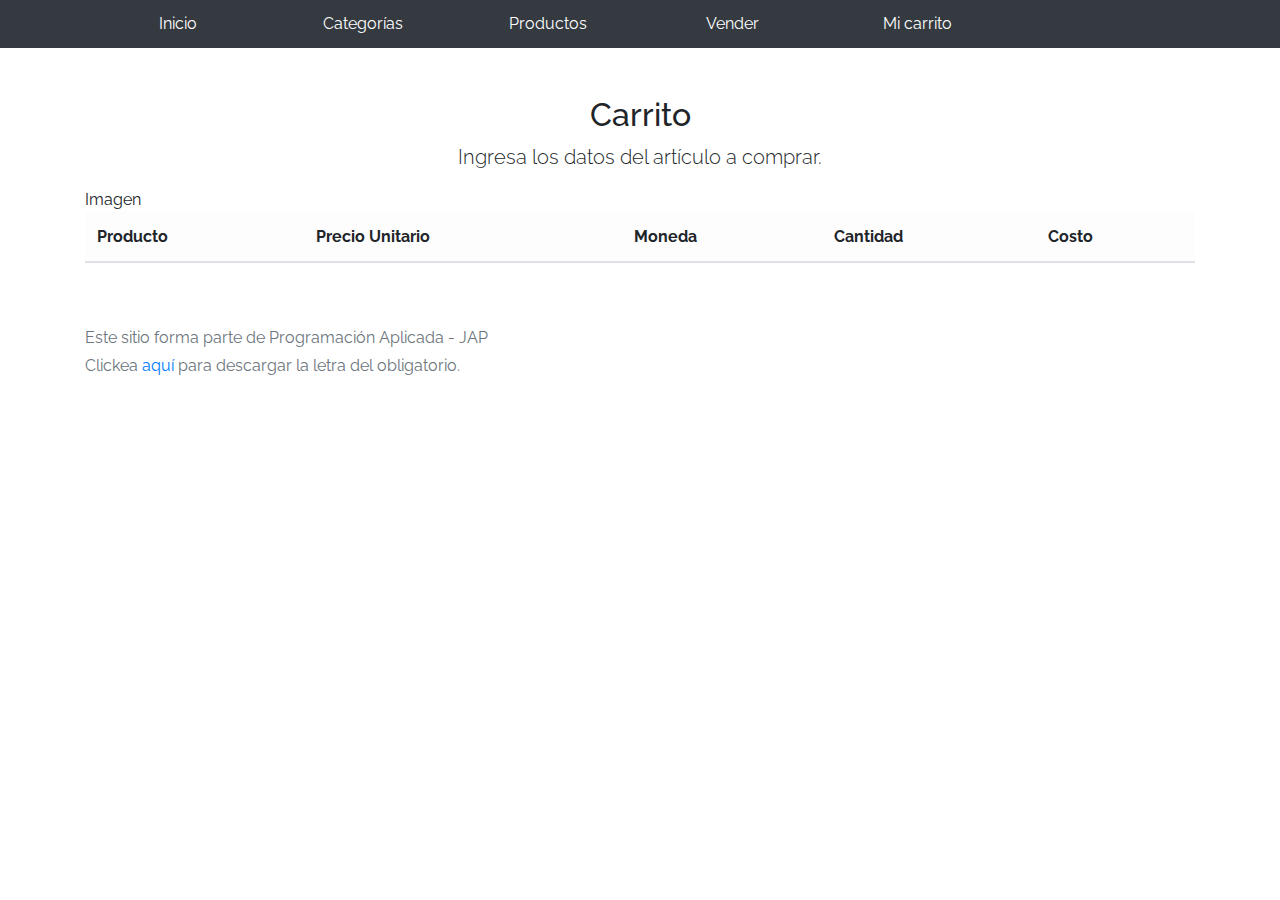
==== cart.html @ 3caa2488 "cambios de segunda entrega" ====
<!DOCTYPE html>
<html lang="en"><head><meta http-equiv="Content-Type" content="text/html; charset=UTF-8">
    
    <meta name="viewport" content="width=device-width, initial-scale=1, shrink-to-fit=no">
    <meta name="description" content="">
    <meta name="author" content="Mark Otto, Jacob Thornton, and Bootstrap contributors">
    <title>eMercado - Todo lo que busques está aquí</title>

    <link rel="canonical" href="https://getbootstrap.com/docs/4.3/examples/album/">
    <link href="https://fonts.googleapis.com/css?family=Raleway:300,300i,400,400i,700,700i,900,900i" rel="stylesheet">

    <style>
      .bd-placeholder-img {
        font-size: 1.125rem;
        text-anchor: middle;
        -webkit-user-select: none;
        -moz-user-select: none;
        -ms-user-select: none;
        user-select: none;
      }

      @media (min-width: 768px) {
        .bd-placeholder-img-lg {
          font-size: 3.5rem;
        }
      }
    </style>
    <link href="css/bootstrap.min.css" rel="stylesheet">
    <link href="css/styles.css" rel="stylesheet">
    <link href="css/dropzone.css" rel="stylesheet">
  </head>
  <body>
      <nav class="navbar navbar-dark navbar-expand-lg site-header   sticky-top py-1 bg-dark">
          <div class="container">
              <button class="navbar-toggler" type="button" data-toggle="collapse" data-target="#navbarSupportedContent" aria-controls="navbarSupportedContent" aria-expanded="false" aria-label="Toggle navigation">
                <span class="navbar-toggler-icon"></span>
              </button>
              <div class="collapse navbar-collapse" id="navbarSupportedContent">
                <ul class="navbar-nav mr-auto mt-2 mt-lg-0">
                  <li class="nav-item">
                      <a class="nav-link" href="index.html">Inicio</a>
                  </li>
                  <li class="nav-item">
                      <a class="nav-link" href="categories.html">Categorías</a>
                  </li>
                  <li class="nav-item">
                      <a class="nav-link" href="products.html">Productos</a>
                  </li>
                  <li class="nav-item">
                      <a class="nav-link" href="sell.html">Vender</a>
                  </li>
                  <li class="nav-item">
                      <a class="nav-link" href="cart.html">Mi carrito</a>
                  </li>
                  <li class="nav-item" id="usuario"></li>
                  </ul>
              </div>
          </div>
        </nav>
    <main role="main">
		<div class="container mt-5">
      <div class="text-center">
        <h2>Carrito</h2>
        <p class="lead">Ingresa los datos del artículo a comprar.</p>
      </div>
      <table class="table">
        <thead class="table-light">
          <tr>
            <th>Producto</th>
            <th>Precio Unitario</th>
            <th>Moneda</th>
            <th>Cantidad</th>
            <th>Costo</th>
          </tr>
          <tbody>
            <tr>
              <tb src="img.tree1">Imagen</tb>
              <tb></tb>
              <tb></tb>
              <tb></tb>
            </tr>
          </tbody>
        </thead>
      </table>
		</div>
    </main>
      <footer class="text-muted">
        <div class="container">
            <p>Este sitio forma parte de Programación Aplicada - JAP</p>
            <p>Clickea <a target="_blank" href="Letra.pdf">aquí</a> para descargar la letra del obligatorio.</p>
        </div>
      </footer>
      <div class="modal fade" tabindex="-1" role="dialog" id="contidionsModal">
        <div class="modal-dialog" role="document">
          <div class="modal-content">
            <div class="modal-header">
              <h5 class="modal-title">Forma de pago</h5>
              <button type="button" class="close" data-dismiss="modal" aria-label="Close">
                <span aria-hidden="true">&times;</span>
              </button>
            </div>
            <div class="modal-body">
              <div class="container">
                  <div class="row">
                    <div class="custom-control custom-radio">
                      <input id="creditCardPaymentRadio" name="paymentType" type="radio" class="custom-control-input">
                      <label class="custom-control-label" for="creditCardPaymentRadio">Tarjeta de crédito</label>
                    </div>
                  </div>
                  <hr>
                  <div class="row">
                    <div class="col-md-6 mb-3">
                      <label for="shippingStreet">Número de tarjeta</label>
                      <input type="text" class="form-control" id="creditCardNumber" placeholder="" value="" >
                      <div class="invalid-feedback">
                        Ingresa un número de tarjeta
                      </div>
                    </div>
                    <div class="col-md-4 mb-3">
                      <label for="shippingStreetNumber">Código de seg.</label>
                      <input type="number" class="form-control" id="creditCardSecurityCode" placeholder="" value="" >
                      <div class="invalid-feedback">
                        Ingresa el código de seguridad
                      </div>
                    </div>
                  </div>
                  <div class="row">
                      <div class="col-md-6 mb-3">
                        <label for="dueDate">Vencimiento (MM/AA)</label>
                        <input type="text" class="form-control" id="dueDate" placeholder="" value="" >
                        <div class="invalid-feedback">
                          Ingresa la fecha de vencimiento
                        </div>
                      </div>
                  </div>
                  <div class="row">
                    <div class="custom-control custom-radio">
                      <input id="bankingRadio" name="paymentType" type="radio" class="custom-control-input">
                      <label class="custom-control-label" for="bankingRadio">Transferencia bancaria</label>
                    </div>
                  </div>
                  <hr>
                  <div class="row">
                    <div class="col-md-6 mb-3">
                      <label for="bankAccountNumber">Número de cuenta</label>
                      <input type="text" class="form-control" id="bankAccountNumber" placeholder="" value="" >
                      <div class="invalid-feedback">
                        Ingresa un número de cuenta
                      </div>
                    </div>
              </div>
            </div>
            <div class="modal-footer">
              <button type="button" class="btn btn-primary" data-dismiss="modal">Cerrar</button>
            </div>
          </div>
        </div>
      </div>
      <div id="spinner-wrapper"><div class="lds-ring"><div></div><div></div><div></div><div></div></div></div>
      <script src="js/vendor/jquery-3.4.1.min.js"></script>
      <script src="js/vendor/bootstrap.bundle.min.js"></script>
      <script src="js/vendor/bootbox.min.js"></script>
      <script src="js/init.js"></script>
      <script src="js/cart.js"></script>
    </body>
</html>
---- css/styles.css ----
.jumbotron, .card-body, .container, .site-header{
    font-family: 'Raleway', serif !important;
}

.jumbotron .display-4{
    font-weight: bold;
}

.jumbotron {
  height: 50vh;
  padding: 5em inherit;
  margin-bottom: 0;
  background-color: #53C0FB;
  background: url('../img/cover_back.png');
  background-size: cover;
  background-position: center;
  background-repeat: no-repeat;
  color: black;
  font-weight: bold;
}

@media (min-width: 768px) {
  .jumbotron {
    padding-top: 6rem;
    padding-bottom: 6rem;
  }
}

.jumbotron p:last-child {
  margin-bottom: 0;
}

.jumbotron-heading {
  font-weight: 300;
}

.jumbotron .container {
  max-width: 40rem;
  background-color: rgba(255, 255, 255, 0.5);
  border-radius: 10px;
  text-shadow: 1px 1px 2px grey;
}

.jumbotron .lead{
  font-size: 38px;
}

footer {
  padding-top: 3rem;
  padding-bottom: 3rem;
}

footer p {
  margin-bottom: .25rem;
}

.site-header a {
  color: white;
  transition: ease-in-out color .15s;
}

.dropzone{
  border: 2px dashed #0087F7;
  border-radius: 5px;
  background: white;
}

.lds-ring {
  display: inline-block;
  position: relative;
  width: 64px;
  height: 64px;
  top:50%;
  left: 50%;
}
.lds-ring div {
  box-sizing: border-box;
  display: block;
  position: absolute;
  width: 51px;
  height: 51px;
  margin: 6px;
  border: 6px solid #fff;
  border-radius: 50%;
  animation: lds-ring 1.2s cubic-bezier(0.5, 0, 0.5, 1) infinite;
  border-color: #fff transparent transparent transparent;
}
.lds-ring div:nth-child(1) {
  animation-delay: -0.45s;
}
.lds-ring div:nth-child(2) {
  animation-delay: -0.3s;
}
.lds-ring div:nth-child(3) {
  animation-delay: -0.15s;
}
@keyframes lds-ring {
  0% {
    transform: rotate(0deg);
  }
  100% {
    transform: rotate(360deg);
  }
}

#spinner-wrapper{
  position: fixed;
  background-color: rgba(0,0,0,0.5);
  width:100%;
  height: 100%;
  top:0;
  left:0;
  z-index: 1021;
  display: none;
}

a.custom-card,
a.custom-card:hover {
  color: inherit;
  text-decoration: inherit;
}

.navbar-dark .navbar-nav .nav-link{
  color: white;
}

.navbar-nav{
  width:100%;
}

@media (min-width : 992px){
  .navbar-nav .nav-item{
    width: 20%;
    text-align: center;
  }
}
---- css/dropzone.css ----
/*
 * The MIT License
 * Copyright (c) 2012 Matias Meno <m@tias.me>
 */
.dropzone, .dropzone * {
  box-sizing: border-box; }

.dropzone {
  position: relative; }
  .dropzone .dz-preview {
    position: relative;
    display: inline-block;
    width: 120px;
    margin: 0.5em; }
    .dropzone .dz-preview .dz-progress {
      display: block;
      height: 15px;
      border: 1px solid #aaa; }
      .dropzone .dz-preview .dz-progress .dz-upload {
        display: block;
        height: 100%;
        width: 0;
        background: green; }
    .dropzone .dz-preview .dz-error-message {
      color: red;
      display: none; }
    .dropzone .dz-preview.dz-error .dz-error-message, .dropzone .dz-preview.dz-error .dz-error-mark {
      display: block; }
    .dropzone .dz-preview.dz-success .dz-success-mark {
      display: block; }
    .dropzone .dz-preview .dz-error-mark, .dropzone .dz-preview .dz-success-mark {
      position: absolute;
      display: none;
      left: 30px;
      top: 30px;
      width: 54px;
      height: 58px;
      left: 50%;
      margin-left: -27px; }

@-webkit-keyframes passing-through {
  0% {
    opacity: 0;
    -webkit-transform: translateY(40px);
    -moz-transform: translateY(40px);
    -ms-transform: translateY(40px);
    -o-transform: translateY(40px);
    transform: translateY(40px); }
  30%, 70% {
    opacity: 1;
    -webkit-transform: translateY(0px);
    -moz-transform: translateY(0px);
    -ms-transform: translateY(0px);
    -o-transform: translateY(0px);
    transform: translateY(0px); }
  100% {
    opacity: 0;
    -webkit-transform: translateY(-40px);
    -moz-transform: translateY(-40px);
    -ms-transform: translateY(-40px);
    -o-transform: translateY(-40px);
    transform: translateY(-40px); } }
@-moz-keyframes passing-through {
  0% {
    opacity: 0;
    -webkit-transform: translateY(40px);
    -moz-transform: translateY(40px);
    -ms-transform: translateY(40px);
    -o-transform: translateY(40px);
    transform: translateY(40px); }
  30%, 70% {
    opacity: 1;
    -webkit-transform: translateY(0px);
    -moz-transform: translateY(0px);
    -ms-transform: translateY(0px);
    -o-transform: translateY(0px);
    transform: translateY(0px); }
  100% {
    opacity: 0;
    -webkit-transform: translateY(-40px);
    -moz-transform: translateY(-40px);
    -ms-transform: translateY(-40px);
    -o-transform: translateY(-40px);
    transform: translateY(-40px); } }
@keyframes passing-through {
  0% {
    opacity: 0;
    -webkit-transform: translateY(40px);
    -moz-transform: translateY(40px);
    -ms-transform: translateY(40px);
    -o-transform: translateY(40px);
    transform: translateY(40px); }
  30%, 70% {
    opacity: 1;
    -webkit-transform: translateY(0px);
    -moz-transform: translateY(0px);
    -ms-transform: translateY(0px);
    -o-transform: translateY(0px);
    transform: translateY(0px); }
  100% {
    opacity: 0;
    -webkit-transform: translateY(-40px);
    -moz-transform: translateY(-40px);
    -ms-transform: translateY(-40px);
    -o-transform: translateY(-40px);
    transform: translateY(-40px); } }
@-webkit-keyframes slide-in {
  0% {
    opacity: 0;
    -webkit-transform: translateY(40px);
    -moz-transform: translateY(40px);
    -ms-transform: translateY(40px);
    -o-transform: translateY(40px);
    transform: translateY(40px); }
  30% {
    opacity: 1;
    -webkit-transform: translateY(0px);
    -moz-transform: translateY(0px);
    -ms-transform: translateY(0px);
    -o-transform: translateY(0px);
    transform: translateY(0px); } }
@-moz-keyframes slide-in {
  0% {
    opacity: 0;
    -webkit-transform: translateY(40px);
    -moz-transform: translateY(40px);
    -ms-transform: translateY(40px);
    -o-transform: translateY(40px);
    transform: translateY(40px); }
  30% {
    opacity: 1;
    -webkit-transform: translateY(0px);
    -moz-transform: translateY(0px);
    -ms-transform: translateY(0px);
    -o-transform: translateY(0px);
    transform: translateY(0px); } }
@keyframes slide-in {
  0% {
    opacity: 0;
    -webkit-transform: translateY(40px);
    -moz-transform: translateY(40px);
    -ms-transform: translateY(40px);
    -o-transform: translateY(40px);
    transform: translateY(40px); }
  30% {
    opacity: 1;
    -webkit-transform: translateY(0px);
    -moz-transform: translateY(0px);
    -ms-transform: translateY(0px);
    -o-transform: translateY(0px);
    transform: translateY(0px); } }
@-webkit-keyframes pulse {
  0% {
    -webkit-transform: scale(1);
    -moz-transform: scale(1);
    -ms-transform: scale(1);
    -o-transform: scale(1);
    transform: scale(1); }
  10% {
    -webkit-transform: scale(1.1);
    -moz-transform: scale(1.1);
    -ms-transform: scale(1.1);
    -o-transform: scale(1.1);
    transform: scale(1.1); }
  20% {
    -webkit-transform: scale(1);
    -moz-transform: scale(1);
    -ms-transform: scale(1);
    -o-transform: scale(1);
    transform: scale(1); } }
@-moz-keyframes pulse {
  0% {
    -webkit-transform: scale(1);
    -moz-transform: scale(1);
    -ms-transform: scale(1);
    -o-transform: scale(1);
    transform: scale(1); }
  10% {
    -webkit-transform: scale(1.1);
    -moz-transform: scale(1.1);
    -ms-transform: scale(1.1);
    -o-transform: scale(1.1);
    transform: scale(1.1); }
  20% {
    -webkit-transform: scale(1);
    -moz-transform: scale(1);
    -ms-transform: scale(1);
    -o-transform: scale(1);
    transform: scale(1); } }
@keyframes pulse {
  0% {
    -webkit-transform: scale(1);
    -moz-transform: scale(1);
    -ms-transform: scale(1);
    -o-transform: scale(1);
    transform: scale(1); }
  10% {
    -webkit-transform: scale(1.1);
    -moz-transform: scale(1.1);
    -ms-transform: scale(1.1);
    -o-transform: scale(1.1);
    transform: scale(1.1); }
  20% {
    -webkit-transform: scale(1);
    -moz-transform: scale(1);
    -ms-transform: scale(1);
    -o-transform: scale(1);
    transform: scale(1); } }
#file-upload, #file-upload * {
  box-sizing: border-box; }

#file-upload {
  min-height: 150px;
  border: 2px dashed silver;
  border-radius: 5px;
  background: white;
margin-bottom: 10px;}
  #file-upload.dz-clickable {
    cursor: pointer; }
    #file-upload.dz-clickable * {
      cursor: default; }
    #file-upload.dz-clickable .dz-message, #file-upload.dz-clickable .dz-message * {
      cursor: pointer; }
  #file-upload.dz-started .dz-message {
    display: none; }
  #file-upload.dz-drag-hover {
    border-style: solid; }
    #file-upload.dz-drag-hover .dz-message {
      opacity: 0.5; }
  #file-upload .dz-message {
    text-align: center;
    margin: 4em 0; }
  #file-upload .dz-preview {
    position: relative;
    display: inline-block;
    vertical-align: top;
    margin: 16px;
    min-height: 100px; }
    #file-upload .dz-preview:hover {
      z-index: 1000; }
      #file-upload .dz-preview:hover .dz-details {
        opacity: 1; }
    #file-upload .dz-preview.dz-file-preview .dz-image {
      border-radius: 20px;
      background: #999;
      background: linear-gradient(to bottom, #eee, #ddd); }
    #file-upload .dz-preview.dz-file-preview .dz-details {
      opacity: 1; }
    #file-upload .dz-preview.dz-image-preview {
      background: white; }
      #file-upload .dz-preview.dz-image-preview .dz-details {
        -webkit-transition: opacity 0.2s linear;
        -moz-transition: opacity 0.2s linear;
        -ms-transition: opacity 0.2s linear;
        -o-transition: opacity 0.2s linear;
        transition: opacity 0.2s linear; }
    #file-upload .dz-preview .dz-remove {
      font-size: 14px;
      text-align: center;
      display: block;
      cursor: pointer;
      border: none; }
      #file-upload .dz-preview .dz-remove:hover {
        text-decoration: underline; }
    #file-upload .dz-preview:hover .dz-details {
      opacity: 1; }
    #file-upload .dz-preview .dz-details {
      z-index: 20;
      position: absolute;
      top: 0;
      left: 0;
      opacity: 0;
      font-size: 13px;
      min-width: 100%;
      max-width: 100%;
      padding: 2em 1em;
      text-align: center;
      color: rgba(0, 0, 0, 0.9);
      line-height: 150%; }
      #file-upload .dz-preview .dz-details .dz-size {
        margin-bottom: 1em;
        font-size: 16px; }
      #file-upload .dz-preview .dz-details .dz-filename {
        white-space: nowrap; }
        #file-upload .dz-preview .dz-details .dz-filename:hover span {
          border: 1px solid rgba(200, 200, 200, 0.8);
          background-color: rgba(255, 255, 255, 0.8); }
        #file-upload .dz-preview .dz-details .dz-filename:not(:hover) {
          overflow: hidden;
          text-overflow: ellipsis; }
          #file-upload .dz-preview .dz-details .dz-filename:not(:hover) span {
            border: 1px solid transparent; }
      #file-upload .dz-preview .dz-details .dz-filename span, #file-upload .dz-preview .dz-details .dz-size span {
        background-color: rgba(255, 255, 255, 0.4);
        padding: 0 0.4em;
        border-radius: 3px; }
    #file-upload .dz-preview:hover .dz-image img {
      -webkit-transform: scale(1.05, 1.05);
      -moz-transform: scale(1.05, 1.05);
      -ms-transform: scale(1.05, 1.05);
      -o-transform: scale(1.05, 1.05);
      transform: scale(1.05, 1.05);
      -webkit-filter: blur(8px);
      filter: blur(8px); }
    #file-upload .dz-preview .dz-image {
      border-radius: 20px;
      overflow: hidden;
      width: 120px;
      height: 120px;
      position: relative;
      display: block;
      z-index: 10; }
      #file-upload .dz-preview .dz-image img {
        display: block; }
    #file-upload .dz-preview.dz-success .dz-success-mark {
      -webkit-animation: passing-through 3s cubic-bezier(0.77, 0, 0.175, 1);
      -moz-animation: passing-through 3s cubic-bezier(0.77, 0, 0.175, 1);
      -ms-animation: passing-through 3s cubic-bezier(0.77, 0, 0.175, 1);
      -o-animation: passing-through 3s cubic-bezier(0.77, 0, 0.175, 1);
      animation: passing-through 3s cubic-bezier(0.77, 0, 0.175, 1); }
    #file-upload .dz-preview.dz-error .dz-error-mark {
      opacity: 1;
      -webkit-animation: slide-in 3s cubic-bezier(0.77, 0, 0.175, 1);
      -moz-animation: slide-in 3s cubic-bezier(0.77, 0, 0.175, 1);
      -ms-animation: slide-in 3s cubic-bezier(0.77, 0, 0.175, 1);
      -o-animation: slide-in 3s cubic-bezier(0.77, 0, 0.175, 1);
      animation: slide-in 3s cubic-bezier(0.77, 0, 0.175, 1); }
    #file-upload .dz-preview .dz-success-mark, #file-upload .dz-preview .dz-error-mark {
      pointer-events: none;
      opacity: 0;
      z-index: 500;
      position: absolute;
      display: block;
      top: 50%;
      left: 50%;
      margin-left: -27px;
      margin-top: -27px; }
      #file-upload .dz-preview .dz-success-mark svg, #file-upload .dz-preview .dz-error-mark svg {
        display: block;
        width: 54px;
        height: 54px; }
    #file-upload .dz-preview.dz-processing .dz-progress {
      opacity: 1;
      -webkit-transition: all 0.2s linear;
      -moz-transition: all 0.2s linear;
      -ms-transition: all 0.2s linear;
      -o-transition: all 0.2s linear;
      transition: all 0.2s linear; }
    #file-upload .dz-preview.dz-complete .dz-progress {
      opacity: 0;
      -webkit-transition: opacity 0.4s ease-in;
      -moz-transition: opacity 0.4s ease-in;
      -ms-transition: opacity 0.4s ease-in;
      -o-transition: opacity 0.4s ease-in;
      transition: opacity 0.4s ease-in; }
    #file-upload .dz-preview:not(.dz-processing) .dz-progress {
      -webkit-animation: pulse 6s ease infinite;
      -moz-animation: pulse 6s ease infinite;
      -ms-animation: pulse 6s ease infinite;
      -o-animation: pulse 6s ease infinite;
      animation: pulse 6s ease infinite; }
    #file-upload .dz-preview .dz-progress {
      opacity: 1;
      z-index: 1000;
      pointer-events: none;
      position: absolute;
      height: 16px;
      left: 50%;
      top: 50%;
      margin-top: -8px;
      width: 80px;
      margin-left: -40px;
      background: rgba(255, 255, 255, 0.9);
      -webkit-transform: scale(1);
      border-radius: 8px;
      overflow: hidden; }
      #file-upload .dz-preview .dz-progress .dz-upload {
        background: #333;
        background: linear-gradient(to bottom, #666, #444);
        position: absolute;
        top: 0;
        left: 0;
        bottom: 0;
        width: 0;
        -webkit-transition: width 300ms ease-in-out;
        -moz-transition: width 300ms ease-in-out;
        -ms-transition: width 300ms ease-in-out;
        -o-transition: width 300ms ease-in-out;
        transition: width 300ms ease-in-out; }
    #file-upload .dz-preview.dz-error .dz-error-message {
      display: block; }
    #file-upload .dz-preview.dz-error:hover .dz-error-message {
      opacity: 1;
      pointer-events: auto; }
    #file-upload .dz-preview .dz-error-message {
      pointer-events: none;
      z-index: 1000;
      position: absolute;
      display: block;
      display: none;
      opacity: 0;
      -webkit-transition: opacity 0.3s ease;
      -moz-transition: opacity 0.3s ease;
      -ms-transition: opacity 0.3s ease;
      -o-transition: opacity 0.3s ease;
      transition: opacity 0.3s ease;
      border-radius: 8px;
      font-size: 13px;
      top: 130px;
      left: -10px;
      width: 140px;
      background: #be2626;
      background: linear-gradient(to bottom, #be2626, #a92222);
      padding: 0.5em 1.2em;
      color: white; }
      #file-upload .dz-preview .dz-error-message:after {
        content: '';
        position: absolute;
        top: -6px;
        left: 64px;
        width: 0;
        height: 0;
        border-left: 6px solid transparent;
        border-right: 6px solid transparent;
        border-bottom: 6px solid #be2626; }

#file-upload .dz-preview.dz-error .dz-error-message, #file-upload .dz-preview.dz-error .dz-error-mark{
  display: none;
}
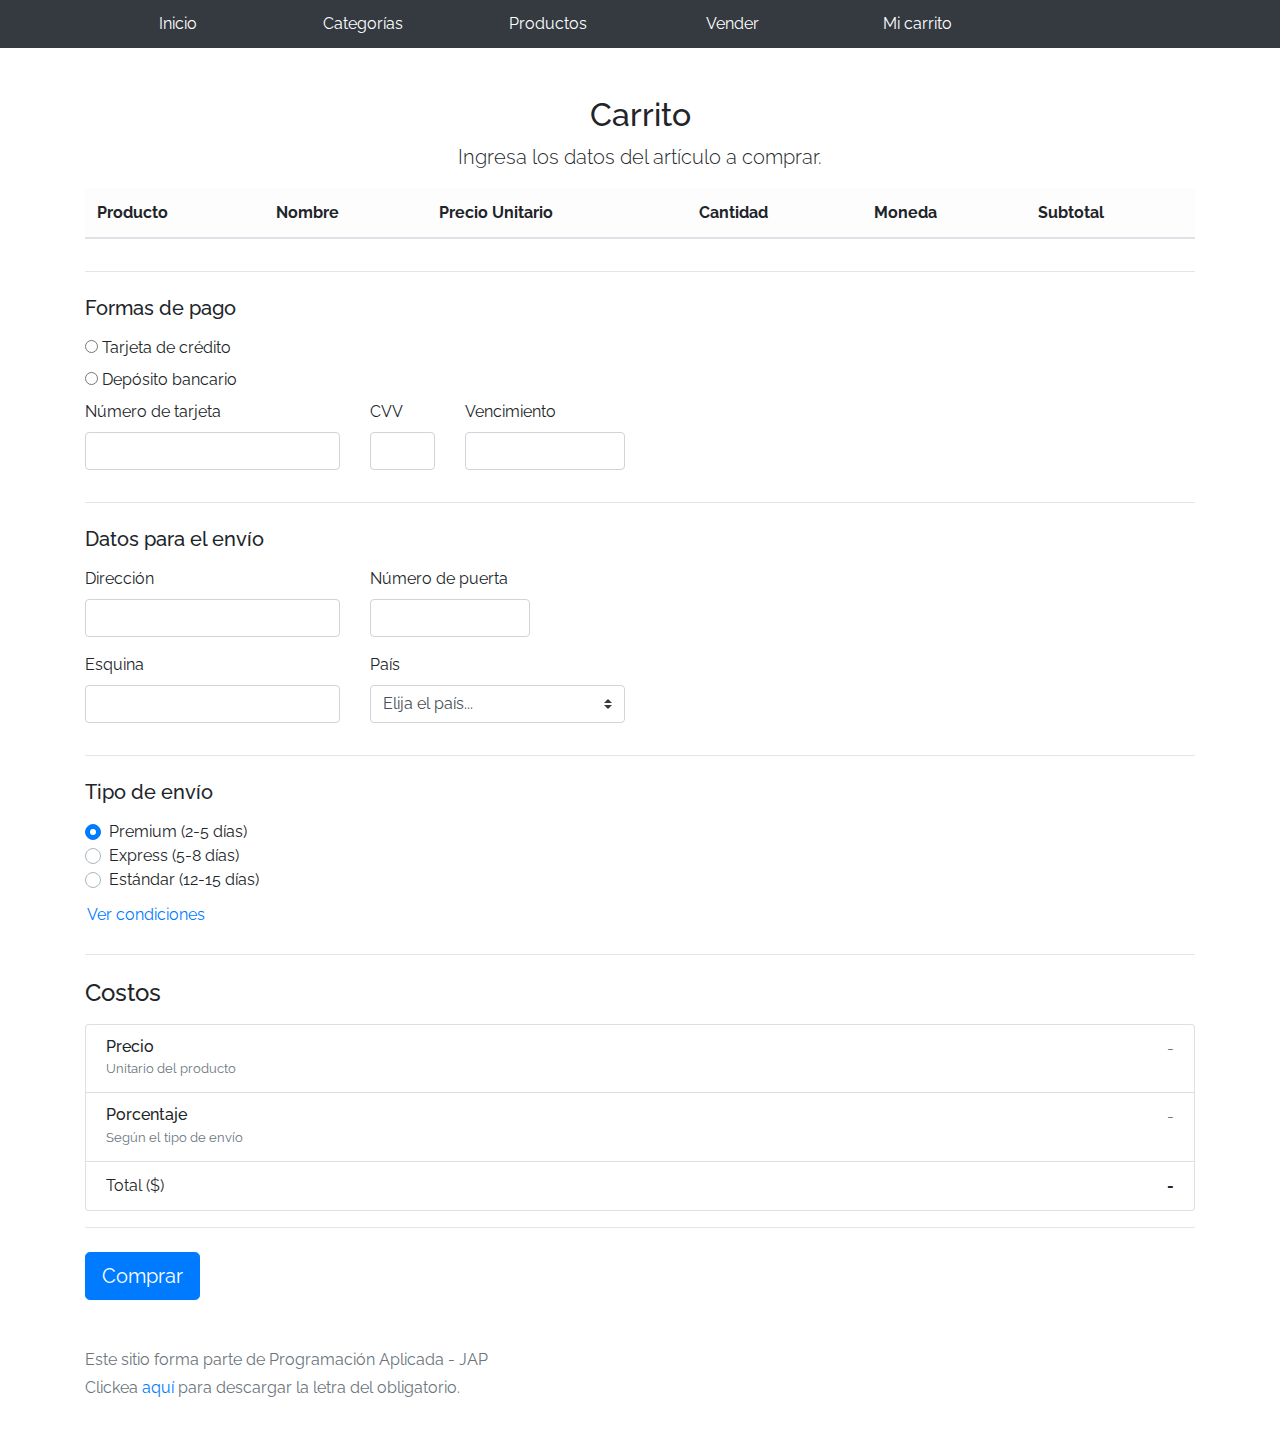
==== commit b2c4dc6a: "tercera entrega (carrito de compras)" ====
--- a/cart.html
+++ b/cart.html
@@ -67,23 +67,146 @@
         <thead class="table-light">
           <tr>
             <th>Producto</th>
+            <th>Nombre</th>
             <th>Precio Unitario</th>
+            <th>Cantidad</th>
             <th>Moneda</th>
-            <th>Cantidad</th>
-            <th>Costo</th>
+            <th>Subtotal</th>
           </tr>
-          <tbody>
-            <tr>
-              <tb src="img.tree1">Imagen</tb>
-              <tb></tb>
-              <tb></tb>
-              <tb></tb>
-            </tr>
+          <tbody id="infoTable">
+            
           </tbody>
         </thead>
       </table>
 		</div>
     </main>
+    <div class="container">
+              <div class="row">
+                </div>
+                <hr class="mb-4">
+                <h5 class="mb-3">Formas de pago</h5>
+                <div class="d-block my-3">
+                  <div>
+                    <input type="radio" name="pago" value="tar" required>
+                    <label>Tarjeta de crédito</label>
+                </div>
+                <div>
+                  <div>
+                    <input type="radio" name="pago" value="dep" required>
+                    <label>Depósito bancario</label>
+                    </div>
+                  </div>
+                  <div class="row">
+                  <div class="col-md-3 mb-3">
+                      <label for="zip">Número de tarjeta</label>
+                      <input type="number" class="form-control" id="" placeholder="" required>
+                      <div> 
+
+                      </div>
+                    </div>
+                    <div class="col-md-1 mb-3">
+                        <label for="zip">CVV</label>
+                        <input type="num" class="form-control" id="" placeholder="" required>
+                        <div>
+                          
+                        </div>
+                      </div>
+                      <div class="col-md-2 mb-3">
+                          <label for="zip">Vencimiento</label>
+                          <input type="num" class="form-control" id="" placeholder="" required>
+                          <div>
+                            
+                          </div>
+                        </div>
+                  </div>
+                </div>
+                <hr class="mb-4">
+                <h5 class="mb-3">Datos para el envío</h5>
+                <div class="row">
+                    <div class="col-md-3 mb-3">
+                      <label for="zip">Dirección</label>
+                      <input type="text" class="form-control" id="" placeholder="" required>
+                      <div>
+                        
+                      </div>
+                    </div>
+                      <div class="col-md-2 mb-3">
+                          <label for="zip">Número de puerta</label>
+                          <input type="number" class="form-control" id="" placeholder="" required>
+                          <div>
+                            
+                          </div>
+                        </div>
+                  </div>
+                  <div class="row">
+                      <div class="col-md-3 mb-3">
+                          <label for="zip">Esquina</label>
+                          <input type="text" class="form-control" id="" placeholder="" required>
+                          <div>
+                            
+                          </div>
+                        </div>
+                      <div class="col-md-3 mb-3">
+                      <label for="state">País</label>
+                      <select class="custom-select d-block w-100" id="">
+                        <option value="">Elija el país...</option>
+                        <option>Argentina</option>
+                        <option>Brasil</option>
+                        <option>Chile</option>
+                        <option>Paraguay</option>
+                        <option>Venezuela</option>
+                        <option>Uruguay</option>
+                      </select>
+                    </div>
+                  </div>
+              <div>
+              <hr class="mb-4">
+              <h5 class="mb-3">Tipo de envío</h5>
+              <div class="d-block my-3">
+                <div class="custom-control custom-radio">
+                  <input id="goldradio" name="publicationType" type="radio" class="custom-control-input" checked="" required="">
+                  <label class="custom-control-label" for="goldradio">Premium (2-5 días)</label>
+                </div>
+                <div class="custom-control custom-radio">
+                  <input id="premiumradio" name="publicationType" type="radio" class="custom-control-input" required="">
+                  <label class="custom-control-label" for="premiumradio">Express (5-8 días)</label>
+                </div>
+                <div class="custom-control custom-radio">
+                  <input id="standardradio" name="publicationType" type="radio" class="custom-control-input" required="">
+                  <label class="custom-control-label" for="standardradio">Estándar (12-15 días)</label>
+                </div>
+                <div class="row">
+                  <button type="button" class="m-1 btn btn-link" data-toggle="modal" data-target="#contidionsModal">Ver condiciones</button>
+                </div>
+              </div>
+              <hr class="mb-4">
+              <h4 class="mb-3">Costos</h4>
+              <ul class="list-group mb-3">
+                  <li class="list-group-item d-flex justify-content-between lh-condensed">
+                    <div>
+                      <h6 class="my-0">Precio</h6>
+                      <small class="text-muted">Unitario del producto</small>
+                    </div>
+                    <span class="text-muted" id="productCostText">-</span>
+                  </li>
+                  <li class="list-group-item d-flex justify-content-between lh-condensed">
+                    <div>
+                      <h6 class="my-0">Porcentaje</h6>
+                      <small class="text-muted">Según el tipo de envío</small>
+                    </div>
+                    <span class="text-muted" id="comissionText">-</span>
+                  </li>
+                  <li class="list-group-item d-flex justify-content-between">
+                    <span>Total ($)</span>
+                    <strong id="totalCostText">-</strong>
+                  </li>
+                </ul>
+              <hr class="mb-4">
+              <button class="btn btn-primary btn-lg" type="submit">Comprar</button>
+            </form>
+          </div>
+        </div>
+      </div>
       <footer class="text-muted">
         <div class="container">
             <p>Este sitio forma parte de Programación Aplicada - JAP</p>
@@ -94,7 +217,7 @@
         <div class="modal-dialog" role="document">
           <div class="modal-content">
             <div class="modal-header">
-              <h5 class="modal-title">Forma de pago</h5>
+              <h5 class="modal-title">Condiciones de envío</h5>
               <button type="button" class="close" data-dismiss="modal" aria-label="Close">
                 <span aria-hidden="true">&times;</span>
               </button>
@@ -102,52 +225,19 @@
             <div class="modal-body">
               <div class="container">
                   <div class="row">
-                    <div class="custom-control custom-radio">
-                      <input id="creditCardPaymentRadio" name="paymentType" type="radio" class="custom-control-input">
-                      <label class="custom-control-label" for="creditCardPaymentRadio">Tarjeta de crédito</label>
-                    </div>
+                      <h5 class="text-warning">Premium - 15%</h5>
+                      <p class="muted text-justify">Costo de envío, a la compra se le agrega el 15% sobre el precio del subtotal.</p>
                   </div>
                   <hr>
                   <div class="row">
-                    <div class="col-md-6 mb-3">
-                      <label for="shippingStreet">Número de tarjeta</label>
-                      <input type="text" class="form-control" id="creditCardNumber" placeholder="" value="" >
-                      <div class="invalid-feedback">
-                        Ingresa un número de tarjeta
-                      </div>
-                    </div>
-                    <div class="col-md-4 mb-3">
-                      <label for="shippingStreetNumber">Código de seg.</label>
-                      <input type="number" class="form-control" id="creditCardSecurityCode" placeholder="" value="" >
-                      <div class="invalid-feedback">
-                        Ingresa el código de seguridad
-                      </div>
-                    </div>
-                  </div>
-                  <div class="row">
-                      <div class="col-md-6 mb-3">
-                        <label for="dueDate">Vencimiento (MM/AA)</label>
-                        <input type="text" class="form-control" id="dueDate" placeholder="" value="" >
-                        <div class="invalid-feedback">
-                          Ingresa la fecha de vencimiento
-                        </div>
-                      </div>
-                  </div>
-                  <div class="row">
-                    <div class="custom-control custom-radio">
-                      <input id="bankingRadio" name="paymentType" type="radio" class="custom-control-input">
-                      <label class="custom-control-label" for="bankingRadio">Transferencia bancaria</label>
-                    </div>
+                      <h5 class="text-primary">Express - (7%)</h5>
+                      <p class="muted text-justify">Costo de envío, a la compra se le agrega el 7% sobre el precio del subtotal.</p>
                   </div>
                   <hr>
                   <div class="row">
-                    <div class="col-md-6 mb-3">
-                      <label for="bankAccountNumber">Número de cuenta</label>
-                      <input type="text" class="form-control" id="bankAccountNumber" placeholder="" value="" >
-                      <div class="invalid-feedback">
-                        Ingresa un número de cuenta
-                      </div>
-                    </div>
+                      <h5 class="text-secondary">Estándar - (5%)</h5>
+                      <p class="muted text-justify">Costo de envío, a la compra se le agrega el 5% sobre el precio del subtotal.</p>
+                  </div>
               </div>
             </div>
             <div class="modal-footer">
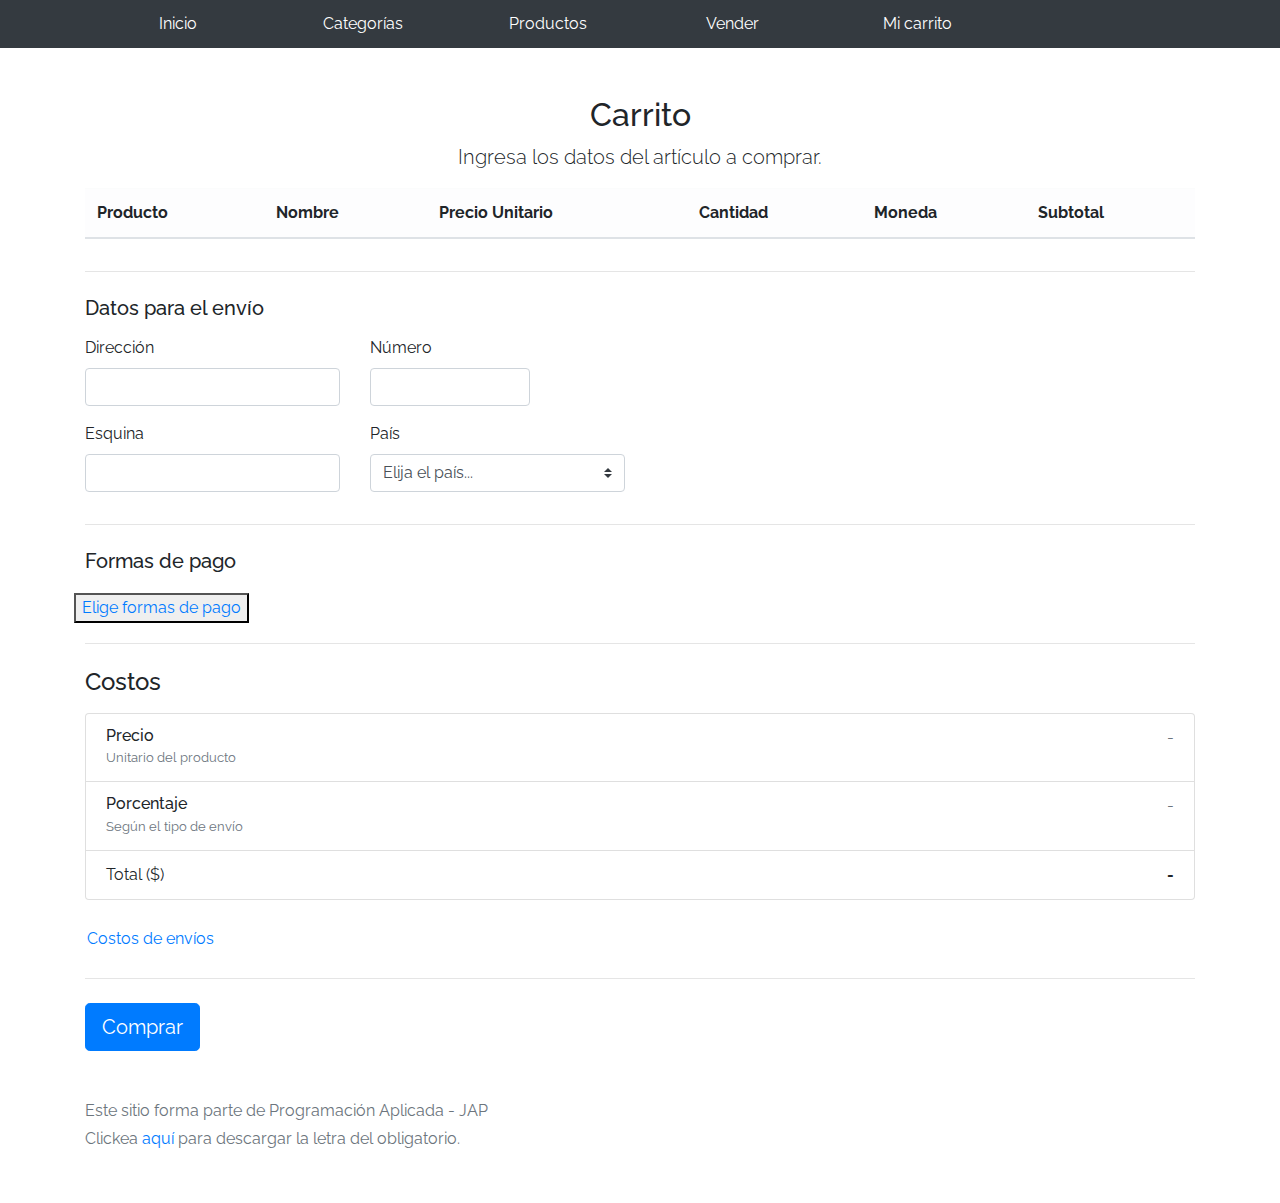
==== commit 3ffabc91: "ultima entrega" ====
--- a/cart.html
+++ b/cart.html
@@ -84,57 +84,20 @@
               <div class="row">
                 </div>
                 <hr class="mb-4">
-                <h5 class="mb-3">Formas de pago</h5>
-                <div class="d-block my-3">
-                  <div>
-                    <input type="radio" name="pago" value="tar" required>
-                    <label>Tarjeta de crédito</label>
-                </div>
-                <div>
-                  <div>
-                    <input type="radio" name="pago" value="dep" required>
-                    <label>Depósito bancario</label>
-                    </div>
-                  </div>
-                  <div class="row">
-                  <div class="col-md-3 mb-3">
-                      <label for="zip">Número de tarjeta</label>
-                      <input type="number" class="form-control" id="" placeholder="" required>
-                      <div> 
-
-                      </div>
-                    </div>
-                    <div class="col-md-1 mb-3">
-                        <label for="zip">CVV</label>
-                        <input type="num" class="form-control" id="" placeholder="" required>
-                        <div>
-                          
-                        </div>
-                      </div>
-                      <div class="col-md-2 mb-3">
-                          <label for="zip">Vencimiento</label>
-                          <input type="num" class="form-control" id="" placeholder="" required>
-                          <div>
-                            
-                          </div>
-                        </div>
-                  </div>
-                </div>
-                <hr class="mb-4">
                 <h5 class="mb-3">Datos para el envío</h5>
                 <div class="row">
                     <div class="col-md-3 mb-3">
                       <label for="zip">Dirección</label>
                       <input type="text" class="form-control" id="" placeholder="" required>
-                      <div>
-                        
+                      <div class="invalid-feedback">
+                        Ingrese una dirección.
                       </div>
                     </div>
                       <div class="col-md-2 mb-3">
-                          <label for="zip">Número de puerta</label>
+                          <label for="zip">Número</label>
                           <input type="number" class="form-control" id="" placeholder="" required>
-                          <div>
-                            
+                          <div class="invalid-feedback">
+                            Ingrese número de puerta.
                           </div>
                         </div>
                   </div>
@@ -161,23 +124,10 @@
                   </div>
               <div>
               <hr class="mb-4">
-              <h5 class="mb-3">Tipo de envío</h5>
-              <div class="d-block my-3">
-                <div class="custom-control custom-radio">
-                  <input id="goldradio" name="publicationType" type="radio" class="custom-control-input" checked="" required="">
-                  <label class="custom-control-label" for="goldradio">Premium (2-5 días)</label>
-                </div>
-                <div class="custom-control custom-radio">
-                  <input id="premiumradio" name="publicationType" type="radio" class="custom-control-input" required="">
-                  <label class="custom-control-label" for="premiumradio">Express (5-8 días)</label>
-                </div>
-                <div class="custom-control custom-radio">
-                  <input id="standardradio" name="publicationType" type="radio" class="custom-control-input" required="">
-                  <label class="custom-control-label" for="standardradio">Estándar (12-15 días)</label>
-                </div>
-                <div class="row">
-                  <button type="button" class="m-1 btn btn-link" data-toggle="modal" data-target="#contidionsModal">Ver condiciones</button>
-                </div>
+              <h5 class="mb-3">Formas de pago</h5>                
+              </div>
+              <div class="row">
+                <button type="button" class="m-1 btn-link" data-toggle="modal" data-target="#payModal">Elige formas de pago</button>
               </div>
               <hr class="mb-4">
               <h4 class="mb-3">Costos</h4>
@@ -201,6 +151,9 @@
                     <strong id="totalCostText">-</strong>
                   </li>
                 </ul>
+                <div class="row">
+                  <button type="button" class="m-1 btn btn-link" data-toggle="modal" data-target="#contidionsModal">Costos de envíos</button>
+                </div>
               <hr class="mb-4">
               <button class="btn btn-primary btn-lg" type="submit">Comprar</button>
             </form>
@@ -217,7 +170,7 @@
         <div class="modal-dialog" role="document">
           <div class="modal-content">
             <div class="modal-header">
-              <h5 class="modal-title">Condiciones de envío</h5>
+              <h5 class="modal-title">Costos de envíos</h5>
               <button type="button" class="close" data-dismiss="modal" aria-label="Close">
                 <span aria-hidden="true">&times;</span>
               </button>
@@ -240,12 +193,37 @@
                   </div>
               </div>
             </div>
+
             <div class="modal-footer">
               <button type="button" class="btn btn-primary" data-dismiss="modal">Cerrar</button>
             </div>
           </div>
         </div>
       </div>
+
+      <!--DE ACA PARA ABAJO VA EL MODAL NUEVO-->
+      <div class="modal fade" tabindex="-1" role="dialog" id="payModal">
+        <div class="modal-dialog" role="document">
+          <div class="modal-content">
+            <div class="modal-header">
+              <h5 class="modal-title">Formas de pago</h5>
+              <button type="button" class="close" data-dismiss="modal" aria-label="Close">
+                <span aria-hidden="true">&times;</span>
+              </button>
+            </div>
+            <div class="modal-body">
+              <div class="container">
+                  <div class="row">
+                      <h5 class="text-warning">Tarjeta de Credito</h5>
+                      <p></p>
+                  </div>
+                  <hr>
+                  <div class="row">
+                      <h5>Depósito bancario</h5>
+                  </div>
+              </div>
+            </div>
+            <!--ACA TERMINA EL MODAL-->
       <div id="spinner-wrapper"><div class="lds-ring"><div></div><div></div><div></div><div></div></div></div>
       <script src="js/vendor/jquery-3.4.1.min.js"></script>
       <script src="js/vendor/bootstrap.bundle.min.js"></script>
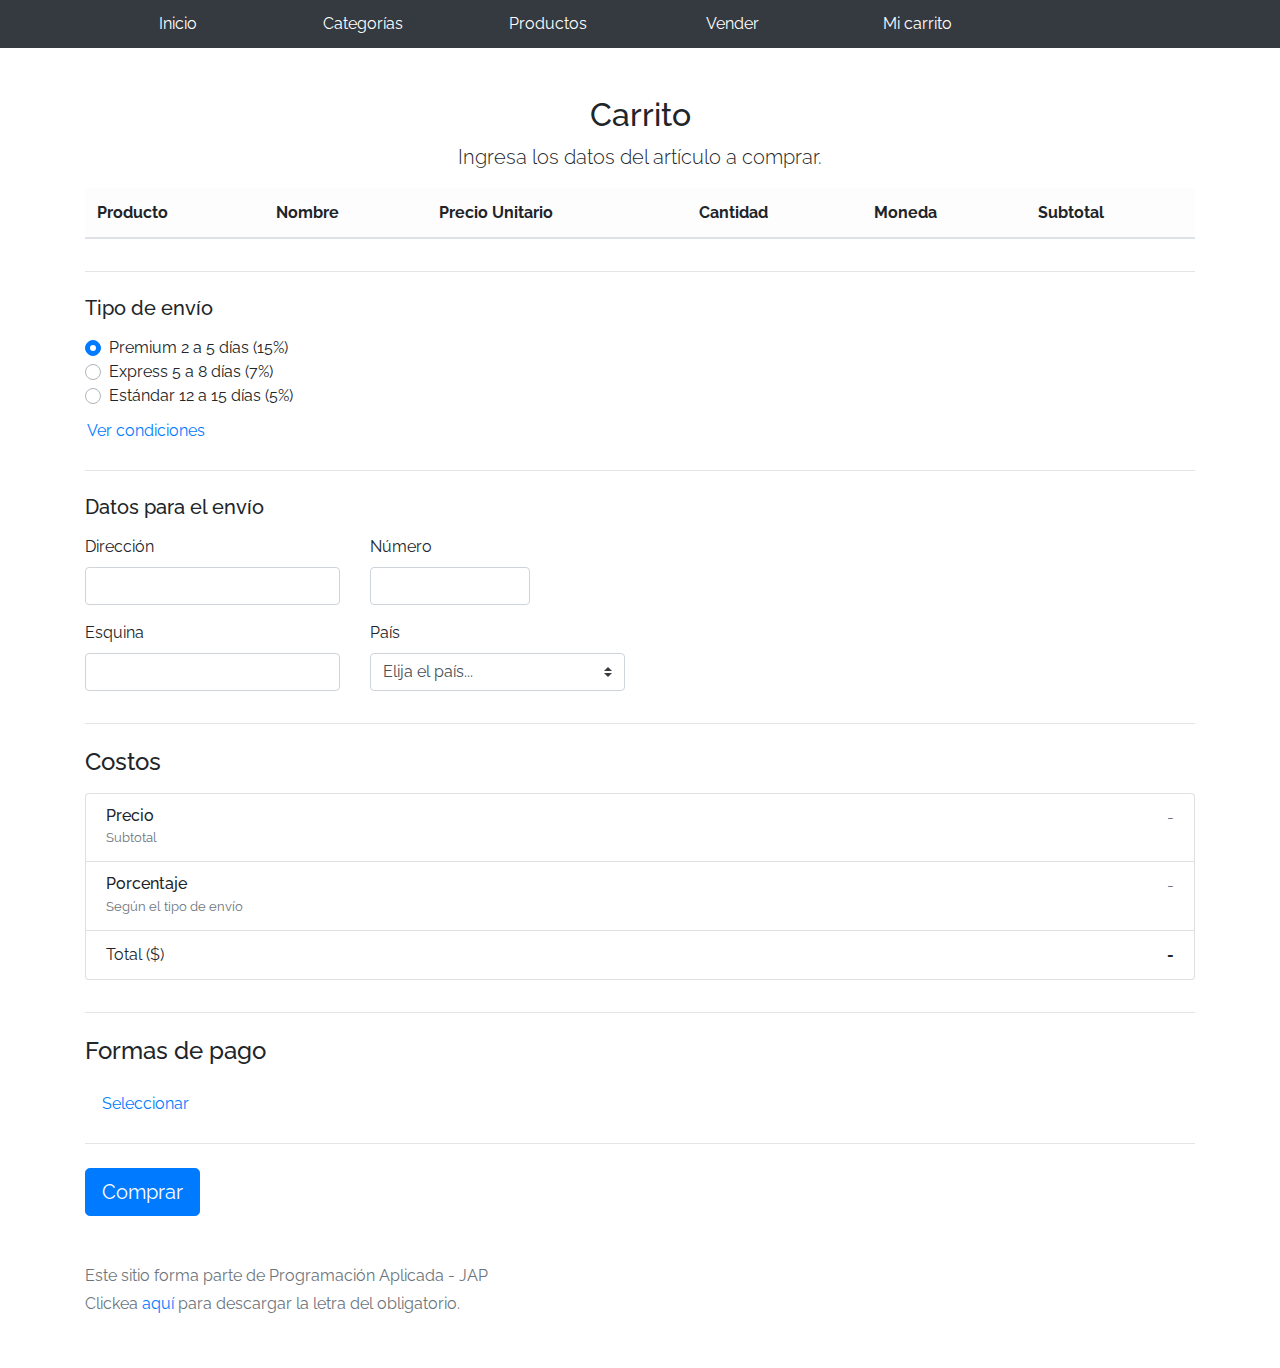
==== commit 812fb5e5: "segundo modal" ====
--- a/cart.html
+++ b/cart.html
@@ -30,6 +30,7 @@
     <link href="css/dropzone.css" rel="stylesheet">
   </head>
   <body>
+    <form name="cartform">
       <nav class="navbar navbar-dark navbar-expand-lg site-header   sticky-top py-1 bg-dark">
           <div class="container">
               <button class="navbar-toggler" type="button" data-toggle="collapse" data-target="#navbarSupportedContent" aria-controls="navbarSupportedContent" aria-expanded="false" aria-label="Toggle navigation">
@@ -82,20 +83,39 @@
     </main>
     <div class="container">
               <div class="row">
-                </div>
+              </div>
+                  <hr class="mb-4">
+                  <h5 class="mb-3">Tipo de envío</h5>
+                  <div class="d-block my-3">
+                    <div class="custom-control custom-radio">
+                      <input id="premium" name="publicationType" type="radio" class="custom-control-input" checked="" required="">
+                      <label class="custom-control-label" for="premium">Premium 2 a 5 días (15%)</label>
+                    </div>
+                    <div class="custom-control custom-radio">
+                      <input id="express" name="publicationType" type="radio" class="custom-control-input" required="">
+                      <label class="custom-control-label" for="express">Express 5 a 8 días (7%)</label>
+                    </div>
+                    <div class="custom-control custom-radio">
+                      <input id="standar" name="publicationType" type="radio" class="custom-control-input" required="">
+                      <label class="custom-control-label" for="standar">Estándar 12 a 15 días (5%)</label>
+                    </div>
+                    <div class="row">
+                      <button type="button" class="m-1 btn btn-link" data-toggle="modal" data-target="#contidionsModal">Ver condiciones</button>
+                    </div>
+              </div>
                 <hr class="mb-4">
                 <h5 class="mb-3">Datos para el envío</h5>
                 <div class="row">
                     <div class="col-md-3 mb-3">
                       <label for="zip">Dirección</label>
-                      <input type="text" class="form-control" id="" placeholder="" required>
+                      <input type="text" class="form-control" id="dire" placeholder="" required>
                       <div class="invalid-feedback">
                         Ingrese una dirección.
                       </div>
                     </div>
                       <div class="col-md-2 mb-3">
                           <label for="zip">Número</label>
-                          <input type="number" class="form-control" id="" placeholder="" required>
+                          <input type="text" class="form-control" id="num" placeholder="" required>
                           <div class="invalid-feedback">
                             Ingrese número de puerta.
                           </div>
@@ -106,7 +126,6 @@
                           <label for="zip">Esquina</label>
                           <input type="text" class="form-control" id="" placeholder="" required>
                           <div>
-                            
                           </div>
                         </div>
                       <div class="col-md-3 mb-3">
@@ -122,20 +141,13 @@
                       </select>
                     </div>
                   </div>
-              <div>
-              <hr class="mb-4">
-              <h5 class="mb-3">Formas de pago</h5>                
-              </div>
-              <div class="row">
-                <button type="button" class="m-1 btn-link" data-toggle="modal" data-target="#payModal">Elige formas de pago</button>
-              </div>
               <hr class="mb-4">
               <h4 class="mb-3">Costos</h4>
               <ul class="list-group mb-3">
                   <li class="list-group-item d-flex justify-content-between lh-condensed">
                     <div>
                       <h6 class="my-0">Precio</h6>
-                      <small class="text-muted">Unitario del producto</small>
+                      <small class="text-muted">Subtotal</small>
                     </div>
                     <span class="text-muted" id="productCostText">-</span>
                   </li>
@@ -152,8 +164,10 @@
                   </li>
                 </ul>
                 <div class="row">
-                  <button type="button" class="m-1 btn btn-link" data-toggle="modal" data-target="#contidionsModal">Costos de envíos</button>
                 </div>
+                <hr class="mb-4">
+                <h4 class="mb-3">Formas de pago</h4>
+                <button type="button" class="m-1 btn btn-link" data-toggle="modal" data-target="#payModal">Seleccionar</button>
               <hr class="mb-4">
               <button class="btn btn-primary btn-lg" type="submit">Comprar</button>
             </form>
@@ -193,7 +207,6 @@
                   </div>
               </div>
             </div>
-
             <div class="modal-footer">
               <button type="button" class="btn btn-primary" data-dismiss="modal">Cerrar</button>
             </div>
@@ -206,7 +219,7 @@
         <div class="modal-dialog" role="document">
           <div class="modal-content">
             <div class="modal-header">
-              <h5 class="modal-title">Formas de pago</h5>
+              <h5 class="modal-title">Forma de pago</h5>
               <button type="button" class="close" data-dismiss="modal" aria-label="Close">
                 <span aria-hidden="true">&times;</span>
               </button>
@@ -214,21 +227,68 @@
             <div class="modal-body">
               <div class="container">
                   <div class="row">
-                      <h5 class="text-warning">Tarjeta de Credito</h5>
-                      <p></p>
-                  </div>
-                  <hr>
-                  <div class="row">
-                      <h5>Depósito bancario</h5>
-                  </div>
-              </div>
-            </div>
-            <!--ACA TERMINA EL MODAL-->
+                      <div class="custom-control custom-radio">
+                          <input id="tarjradio" name="payType" type="radio" class="custom-control-input" checked="" required="">
+                          <label class="custom-control-label" for="tarjradio">Tarjeta de crédito</label>
+                        </div> 
+                  </div>
+                  <hr>
+                  <div class="row">
+                      <div class="col-md-5 mb-3">
+                          <label for="zip">Número de tarjeta</label>
+                          <input type="text" class="form-control" id="creditpay" placeholder="" required="">
+                          <div class="invalid-feedback">
+                            Debe ingresar el número de tarjeta.
+                          </div>
+                        </div>
+                        <div class="col-md-4 mb-3">
+                            <label for="zip">Código de seg.</label>
+                            <input type="text" class="form-control" id="codpay" placeholder="" required="">
+                            <div class="invalid-feedback">
+                              Ingrese código de seguridad.
+                            </div>
+                          </div>
+                        </div>
+                    <div class="row">
+                      <div class="col-md-5 mb-3">
+                          <label for="zip">Vencimiento (MM/AA)</label>
+                          <input type="text" class="form-control" id="creditpay" placeholder="" required="">
+                          <div class="invalid-feedback">
+                            Ingrese fecha vencimiento.
+                          </div>
+                        </div>
+                  </div>
+                  <hr>
+                  <div class="row">
+                      <div class="custom-control custom-radio">
+                          <input id="bankradio" name="bankType" type="radio" class="custom-control-input" checked="" required="">
+                          <label class="custom-control-label" for="bankradio">Depósito bancario</label>
+                        </div> 
+                  </div>
+                  <hr>
+                  <div class="row">
+                      <div class="col-md-5 mb-3">
+                          <label for="zip">Número de cuenta</label>
+                          <input type="text" class="form-control" id="bankpay" placeholder="" required="">
+                          <div class="invalid-feedback">
+                            Debe ingresar el número de cuenta.
+                          </div>
+                        </div>
+              </div>
+            </div>
+            <div class="modal-footer">
+              <button type="button" class="btn btn-primary" data-dismiss="modal">Cerrar</button>
+            </div>
+          </div>
+        </div>
+      </div>
+      <!--ACA TERMINA EL MODAL-->
       <div id="spinner-wrapper"><div class="lds-ring"><div></div><div></div><div></div><div></div></div></div>
       <script src="js/vendor/jquery-3.4.1.min.js"></script>
       <script src="js/vendor/bootstrap.bundle.min.js"></script>
       <script src="js/vendor/bootbox.min.js"></script>
       <script src="js/init.js"></script>
       <script src="js/cart.js"></script>
+    </form>
     </body>
 </html>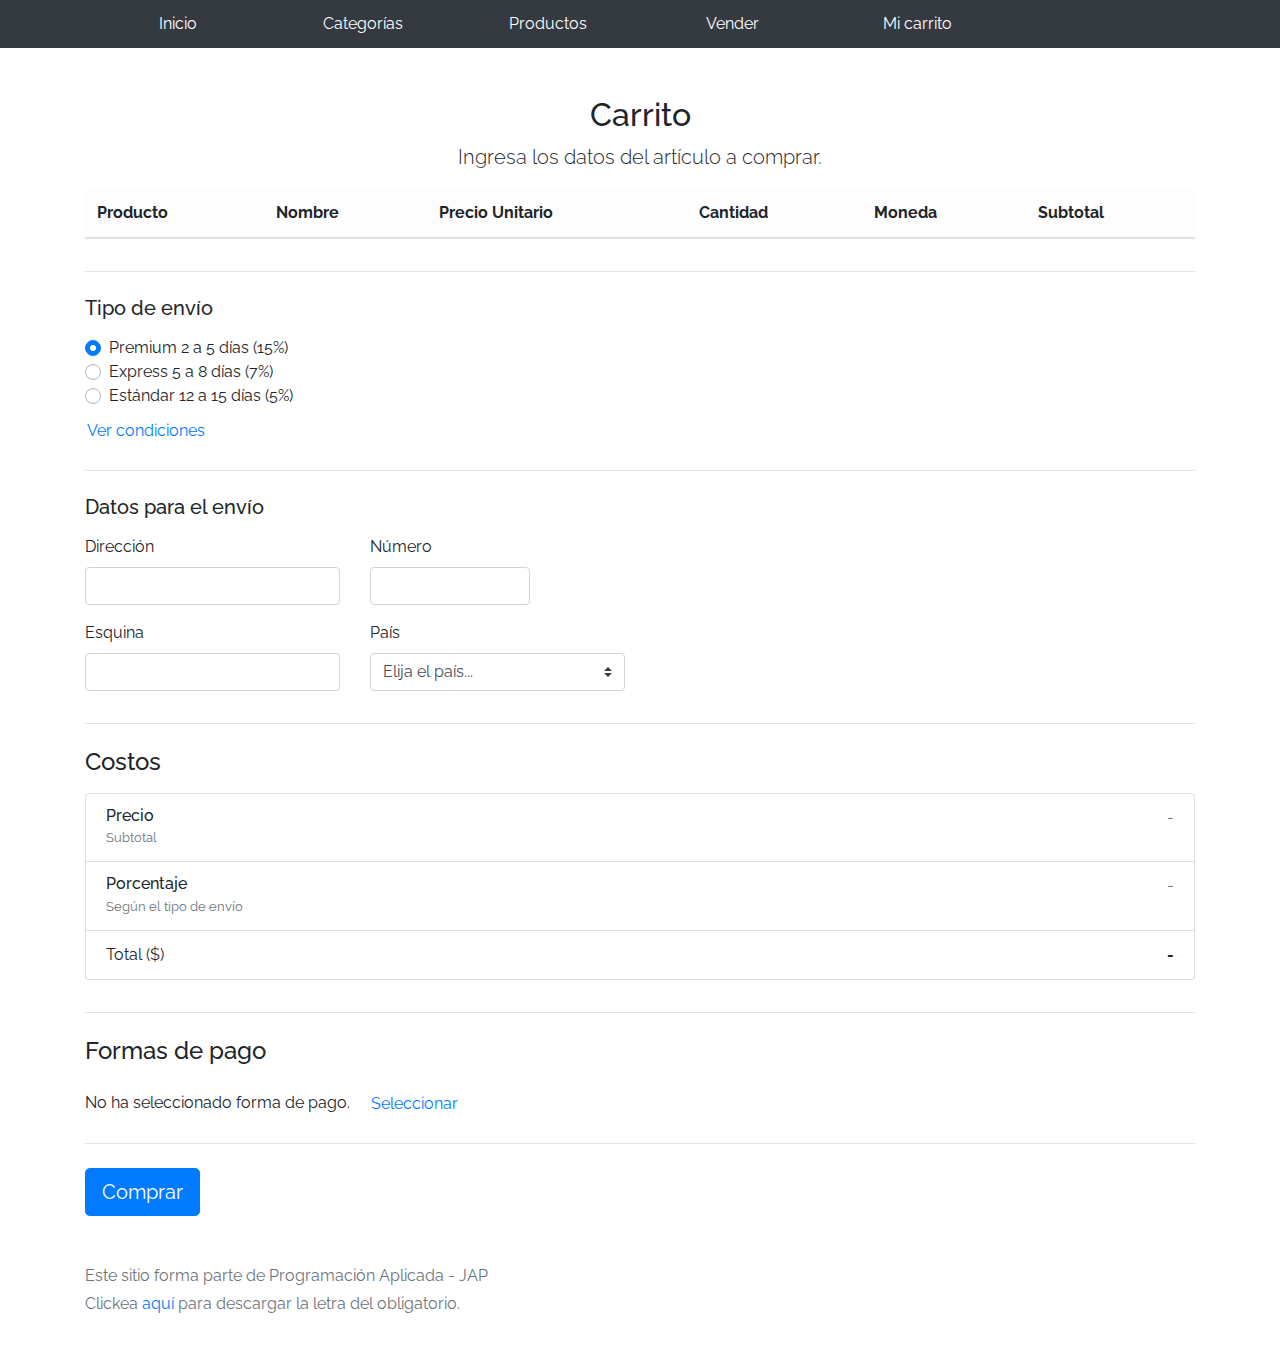
==== commit 4644f8c0: "modal ok" ====
--- a/cart.html
+++ b/cart.html
@@ -167,6 +167,7 @@
                 </div>
                 <hr class="mb-4">
                 <h4 class="mb-3">Formas de pago</h4>
+                  <span id="span1">No ha seleccionado forma de pago.</span>
                 <button type="button" class="m-1 btn btn-link" data-toggle="modal" data-target="#payModal">Seleccionar</button>
               <hr class="mb-4">
               <button class="btn btn-primary btn-lg" type="submit">Comprar</button>
@@ -228,7 +229,7 @@
               <div class="container">
                   <div class="row">
                       <div class="custom-control custom-radio">
-                          <input id="tarjradio" name="payType" type="radio" class="custom-control-input" checked="" required="">
+                          <input id="tarjradio" name="payType" type="radio" class="custom-control-input">
                           <label class="custom-control-label" for="tarjradio">Tarjeta de crédito</label>
                         </div> 
                   </div>
@@ -252,7 +253,7 @@
                     <div class="row">
                       <div class="col-md-5 mb-3">
                           <label for="zip">Vencimiento (MM/AA)</label>
-                          <input type="text" class="form-control" id="creditpay" placeholder="" required="">
+                          <input type="text" class="form-control" id="vencipay" placeholder="" required="">
                           <div class="invalid-feedback">
                             Ingrese fecha vencimiento.
                           </div>
@@ -261,7 +262,7 @@
                   <hr>
                   <div class="row">
                       <div class="custom-control custom-radio">
-                          <input id="bankradio" name="bankType" type="radio" class="custom-control-input" checked="" required="">
+                          <input id="bankradio" name="bankType" type="radio" class="custom-control-input">
                           <label class="custom-control-label" for="bankradio">Depósito bancario</label>
                         </div> 
                   </div>
